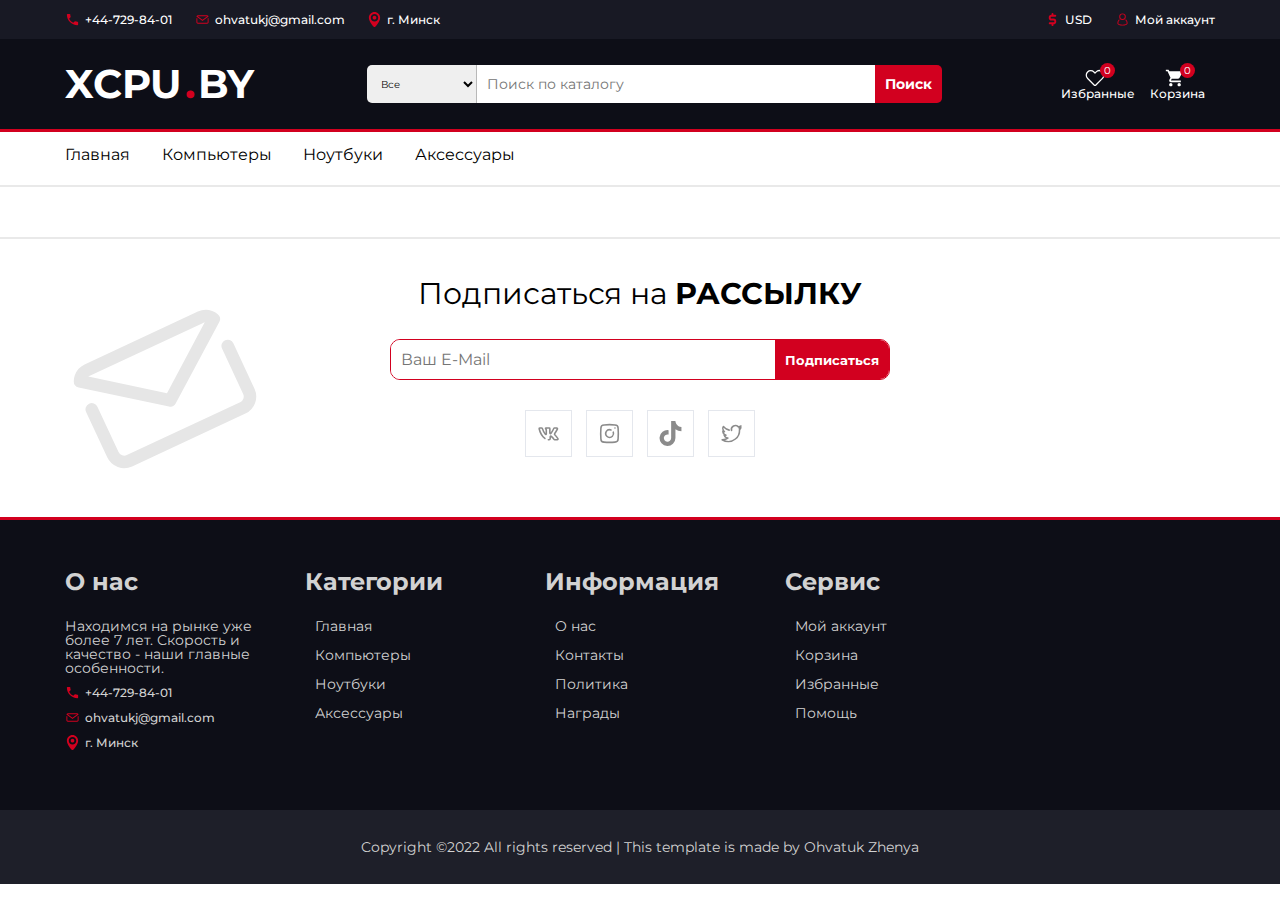
==== cart.html @ 0f6a8747 "refactoring" ====
<!DOCTYPE html>
<html lang="ru">
<head>
    <meta charset="UTF-8">
    <meta http-equiv="X-UA-Compatible" content="IE=edge">
    <meta name="viewport" content="width=device-width, initial-scale=1.0">
    <link rel="shortcut icon" href="svg/logo-01.svg" type="image/svg">
    <title>CPUX - корзина</title>
    <!-- Подключение CSS -->
    <link rel="stylesheet" href="https://fonts.googleapis.com/css?family=Montserrat:400,500,700">
    <link rel="stylesheet" href="css/normal.css">
    <link rel="stylesheet" href="css/style.css">
    <link rel="stylesheet" href="css/animations.css">
</head>
<body>

    <!-- оболочка -->
    <div class="wrapper">

        <!-- шапка -->
        <header class="header">
            <!-- 1 строка шапки -->
            <div class="header__row1">
                <div class="container">
                    <div class="h-row__content">

                        <!-- контакты -->
                        <div class="header__contacts">
                            <!-- объекты с иконками -->
                            <a href="#" class="item-with-icon">
                                <img class="item-icon" src="svg/local_phone_icon.svg" alt="X">
                                <span class="item-text">+44-729-84-01</span>
                            </a>

                            <a href="#" class="item-with-icon">
                                <img class="item-icon" src="svg/email_letter_mail_icon.svg" alt="X">
                                <span class="item-text">ohvatukj@gmail.com</span>
                            </a>

                            <a href="#" class="item-with-icon">
                                <img class="item-icon" src="svg/location_map_pin_gps_icon.svg" alt="X">
                                <span class="item-text">г. Минск</span>
                            </a>
                        </div>

                        <!-- личный кабинет -->
                        <div class="header__user">
                            <!-- объекты с иконками -->
                            <a href="#" id="currency" class="item-with-icon">
                                <img class="item-icon" src="svg/dollar_finance_money_icon.svg" alt="X">
                                <span class="item-text">USD</span>
                            </a>

                            <a href="#" class="item-with-icon">
                                <img class="item-icon" src="svg/user_users_icon.svg" alt="X">
                                <span class="item-text">Мой аккаунт</span>
                            </a>
                        </div>

                    </div>
                </div>
            </div>
            <!-- 2 строка шапки -->
            <div class="header__row2">
                <div class="container">
                    <div class="h-row__content">

                        <!-- логотип -->
                        <a href="index.html" class="logo">XCPU<span class="red">.</span>BY</a>
                        <!-- строка поиска (на флексе) -->
                        <div class="header__searchbar">
                            <select id="search-category" name="category">
                                <option value="all" selected>Все</option>
                                <option value="computers">Компьютеры</option>
                                <option value="laptops">Ноутбуки</option>
                                <option value="other">Аксессуары</option>
                            </select>
                            <input id="search-text" type="text" placeholder="Поиск по каталогу">
                            <button id="search-button">Поиск</button>
                        </div>
                        <!-- список желаний и корзина -->
                        <div class="header__wc">
                            <a id="wishlist" class="btn-logo">
                                <div class="btn-counter"><span>0</span></div>
                                <img class="item-icon" src="svg/heart_like_likes_love_icon.svg" alt="X">
                                <span class="item-text">Избранные</span>
                            </a>
                            <a href="cart.html" id="cart" class="btn-logo">
                                <div class="btn-counter"><span>0</span></div>
                                <img class="item-icon" src="svg/cart_shopping_ic_icon.svg" alt="X">
                                <span class="item-text">Корзина</span>
                            </a>
                        </div>

                    </div>

                    <!-- меню бургер для телефонов -->
                    <input id="menu-burger" type="checkbox">
                    <label class="item-with-icon" for="menu-burger">
                        <img class="item-icon" src="svg/burger_catalogue_list_menu_icon.svg" alt="X">
                        <span class="item-text">Меню</span>
                    </label>

                </div>
            </div>
            <!-- 3 строка шапки -->
            <div class="header__row3">
                <div class="container">
                    <div class="h-row__content">
                        <nav class="header__navigator">
                            <!-- навигатор по страницам -->
                            <ul class="navigator__list">

                                <!-- ссылки навигатора -->
                                <li class="navigator__link">
                                    <a href="index.html" onclick="document.open('index.html')">
                                        <input id="main-page" name="pages" type="radio">
                                        <label class="nav-btn" for="main-page">
                                            <span class="nav-btn__text">Главная</span>
                                            <div class="nav-btn__underline"></div>
                                        </label>
                                    </a>
                                </li>
                                <li class="navigator__link">
                                    <a href="#">
                                        <input id="computer-page" name="pages" type="radio">
                                        <label class="nav-btn" for="computer-page">
                                            <span class="nav-btn__text">Компьютеры</span>
                                            <div class="nav-btn__underline"></div>
                                        </label>
                                    </a>
                                </li>
                                <li class="navigator__link">
                                    <a href="#">
                                        <input id="laptop-page" name="pages" type="radio">
                                        <label class="nav-btn" for="laptop-page">
                                            <span class="nav-btn__text">Ноутбуки</span>
                                            <div class="nav-btn__underline"></div>
                                        </label>
                                    </a>
                                </li>
                                <li class="navigator__link">
                                    <a href="#">
                                        <input id="other-page" name="pages" type="radio">
                                        <label class="nav-btn" for="other-page">
                                            <span class="nav-btn__text">Аксессуары</span>
                                            <div class="nav-btn__underline"></div>
                                        </label>
                                    </a>
                                </li>

                            </ul>
                        </nav>
                        <div class="navigator-area dn"></div>
                    </div>
                </div>
            </div>
        </header>

        <!-- страница -->
        <main class="page">
            <div class="container">

               

            </div>
        </main>


        <!-- подписка на рассылку -->
        <article class="subscribe">
            <div class="container animation-left">
                <img src="svg/email_letter_mail_icon(gray)y.svg" alt="X" class="bg-icon">
                <h1>Подписаться на <span class="bold">РАССЫЛКУ</span></h1>
                <div class="subscribe__enter-email">
                    <input id="email-input" type="text" placeholder="Ваш E-Mail">
                    <button id="subscribe">Подписаться</button>
                </div>
                <div class="socials__container">
                    <a class="square-icon-block" href="https://vk.com/" target="_blank"> <img src="svg/socials/vk_vkontakte_icon.svg" alt="X"> </a>
                    <a class="square-icon-block" href="https://www.instagram.com/" target="_blank"> <img src="svg/socials/instagram_photo_icon.svg" alt="X"> </a>
                    <a class="square-icon-block" href="https://www.tiktok.com" target="_blank"> <img src="svg/socials/tiktok_icon.svg" alt="X"> </a>
                    <a class="square-icon-block" href="https://twitter.com/" target="_blank"> <img src="svg/socials/twitter_icon.svg" alt="X"> </a>
                </div>
            </div>
        </article>
        <!-- подвал -->
        <footer class="footer">

                <!-- первая строка подвала -->
                <div class="footer__row1">
                    <div class="container">
                        <!-- контейнер блоков информации -->
                        <ul class="block-list">
                            <li class="info-block">
                                <h1>О нас</h1>
                                <p>Находимся на рынке уже более 7 лет. Скорость и качество - наши главные особенности.</p>
                                <!-- объекты с иконками -->
                                <a href="#" class="item-with-icon">
                                    <img class="item-icon" src="svg/local_phone_icon.svg" alt="X">
                                    <span class="item-text">+44-729-84-01</span>
                                </a>

                                <a href="#"  class="item-with-icon">
                                    <img class="item-icon" src="svg/email_letter_mail_icon.svg" alt="X">
                                    <span class="item-text">ohvatukj@gmail.com</span>
                                </a>

                                <a href="#"  class="item-with-icon">
                                    <img class="item-icon" src="svg/location_map_pin_gps_icon.svg" alt="X">
                                    <span class="item-text">г. Минск</span>
                                </a>
                            </li>
                            <li class="info-block">
                                <h1>Категории</h1>
                                <ul class="link-list">
                                    <li class="footer__link"><a href="index.html">Главная</a></li>
                                    <li class="footer__link"><a href="#">Компьютеры</a></li>
                                    <li class="footer__link"><a href="#">Ноутбуки</a></li>
                                    <li class="footer__link"><a href="#">Аксессуары</a></li>
                                </ul>
                            </li>
                            <li class="info-block">
                                <h1>Информация</h1>
                                <ul class="link-list">
                                    <li class="footer__link"><a href="#">О нас</a></li>
                                    <li class="footer__link"><a href="#">Контакты</a></li>
                                    <li class="footer__link"><a href="#">Политика</a></li>
                                    <li class="footer__link"><a href="#">Награды</a></li>
                                </ul>
                            </li>
                            <li class="info-block">
                                <h1>Сервис</h1>
                                <ul class="link-list">
                                    <li class="footer__link"><a href="#">Мой аккаунт</a></li>
                                    <li class="footer__link"><a href="cart.html">Корзина</a></li>
                                    <li class="footer__link"><a href="#">Избранные</a></li>
                                    <li class="footer__link"><a href="#">Помощь</a></li>
                                </ul>
                            </li>
                        </ul>
                    </div>
                </div>

                <!-- вторая строка подвала -->
                <div class="footer__row2">
                    <div class="container">
                        <p>Copyright ©2022 All rights reserved | This template is made by Ohvatuk Zhenya</p>
                    </div>
                </div>
        </footer>
    </div>


    <!-- подключение скриптов -->
    <!-- мои скрипты -->
    <script src="js/main.js"></script>
    <script src="js/everyPage/cartPageScript.js"></script>
</body>
</html>
---- css/normal.css ----
/*Обнуление*/
*{
    padding: 0;
    margin: 0;
    border: 0;
}
*,*:before,*:after{
    -moz-box-sizing: border-box;
    -webkit-box-sizing: border-box;
    box-sizing: border-box;
}
:focus,:active{outline: none;}
a:focus,a:active{outline: none;}

nav,footer,header,aside{display: block;}

html,body{
    height: 100%;
    width: 100%;
    font-size: 100%;
    line-height: 1;
    font-size: 14px;
    -ms-text-size-adjust: 100%;
    -moz-text-size-adjust: 100%;
    -webkit-text-size-adjust: 100%;
}
input,button,textarea{font-family:inherit;}

input::-ms-clear{display: none;}
button{cursor: pointer;}
button::-moz-focus-inner {padding:0;border:0;}
a, a:visited{text-decoration: none;}
a:hover{text-decoration: none;}
ul li{list-style: none;}
img{vertical-align: top;}

h1,h2,h3,h4,h5,h6{font-size:inherit;font-weight: 400;}
---- css/style.css ----
* { font-family: Montserrat; }
.red { color: #d2001f !important; }
.white { color: #ffffff !important; }
.dn { display: none !important; }
.bold { font-weight: 700; }

/* контейнер для всего контента */
    .container {
        margin: 0 auto;
        padding: 0 25px;
        max-width: 1200px;
    }

/* стиль для кнопок с иконками слева */
    .item-with-icon {
        display: flex;
        align-items: center;

        user-select: none;
        cursor: pointer;
    }
    .item-with-icon:hover * { color: #d2001f; }
    .item-icon {
        width: 15px;
        height: 15px;
    }
    .item-text {
        margin-left: 5px;

        color: #ffffff;
        font-size: 12px;
        font-weight: 500;

        transition: all 0.2s linear;
    }

/* стиль для кнопок с иконками по центру */
    .btn-logo {
        width: 80px;
        position: relative;
        top: 0;

        display: flex;
        flex-direction: column;
        align-items: center;

        background: transparent;
        user-select: none;
        cursor: pointer;
    }
    .btn-counter {
        width: 15px;
        height: 15px;

        position: absolute;
        right: 20px;
        top: -5px;

        display: flex;
        justify-content: center;
        align-items: center;

        font-size: 10px;
        color: #ffffff;

        background-color: #d2001f;
        border-radius: 50%;
    }
    .btn-logo .item-icon {
        width: 20px;
        height: 20px;
    }

/* загаловки */
    .hder {
        margin-bottom: 15px;
        font-size: 30px;
        font-weight: 700;
    }


/* ШАПКА */
/* ШАПКА */
/* ШАПКА */

    .h-row__content {
        width: 100%;
        display: flex;
        justify-content: space-between;
        align-items: center;
    }

    /* первая строка */
        .header__row1 {
            padding: 12px 0;
            background-color: #181924;
        }
        .header__contacts {
            width: 375px;
            display: flex;
            justify-content: space-between;
        }
        .header__user {
            width: 170px;
            display: flex;
            justify-content: space-between;
        }

    /* вторая строка */
        .header__row2 {
            padding: 25px 0;
            position: relative;
            background-color: #0d0e17;
            border-bottom: 3px solid #d2001f;
        }
        .logo {
            font-size: 40px;
            color: #ffffff;
            font-weight: 700;
            user-select: none;
        }
        .logo > span{
            margin: 0 3px;
        }
        .header__searchbar {
            width: 50%;
            display: flex;

            border-radius: 5px;
            overflow: hidden;
            user-select: none;
        }
        .header__searchbar * { 
            padding: 10px;
            font-size: 14px; 
        }
        #search-category {
            /* text-align: centser; */
            font-size: 10px;
            border-right: 1px solid rgba(128, 128, 128, 0.496);
        }
        #search-text {
            width: 100%;
        }
        #search-button {
            color: #ffffff;
            font-weight: 700;
            background-color: #d2001f;
        }
        .header__wc {
            display: flex;
            justify-content: flex-end;
        }

    /* третья строка */
        .header__row3 {
            padding: 15px;
            border-bottom: 2px solid #90909033;
        }
        .navigator__list {
            width: 450px;
            display: flex;
            justify-content: space-between;
            align-items: center;
        }
        input[name='pages'] { display: none; }
        .navigator__link { user-select: none; }
        .navigator__link:hover .nav-btn__text{ color: #d2001f; }
        .nav-btn__text {
            font-size: 16px;
            color: #000000;
    
            cursor: pointer;
            transition: all 0.25s ease;
        }
        input[name='pages']:checked + .nav-btn .nav-btn__text { color: #d2001f; }
        input[name='pages']:checked + .nav-btn .nav-btn__underline { width: 100%; }
        .nav-btn__underline {
            margin-top: 4px;
            width: 0%;
            height: 3px;
            background-color: #d2001f;
            transition: all 0.25s ease;
        }
        .nav-btn:hover .nav-btn__underline { width: 100%; }


/* меню бургер */
#menu-burger { display: none; }
label[for='menu-burger'] { 
    display: none; 
    position: absolute;
    right: 20px;
    bottom: 10px;
}
label[for='menu-burger'] .item-text { font-size: 14px; }




/* ГЛАВНАЯ СТРАНИЦА */
/* ГЛАВНАЯ СТРАНИЦА */
/* ГЛАВНАЯ СТРАНИЦА */
.page {  }

    /* категории товаров */
    .page__categories {
        padding: 30px 0 15px;
        width: 100%;

        display: flex;
        justify-content: space-between;
        align-items: center;
        flex-wrap: wrap;
    }
    /* блок категории */
        .category-block {
            margin-bottom: 15px;
            width: 32%;

            position: relative;
            top: 0;

            background-color: #e5e8ee;
            overflow: hidden;
        }
        .category-block:hover .block-img { transform: translate(-50%) scale(1.1); }
        .category-block::before {
            content: '';
            width: 300px;
            height: 400px;

            position: absolute;
            top: 0;
            left: -200px;
            z-index: 1;

            transform: skew(-45deg);
            background-color: #d20020e2;
        }
        .block-content {
            margin: 25px;

            position: absolute;
            top: 0;
            left: 0;
            z-index: 2;
        }
        .block-text {
            margin-bottom: 10px;

            font-size: 24px;
            font-weight: 700;
            color: #ffffff;
        }
        .block-ref {
            position: relative;
            top: 0;

            font-size: 16px;
            color: #ffffff;
        }
        .block-ref::after {
            content: url('../svg/arrow_next_right_icon.svg');

            width: 15px;
            height: 15px;

            position: absolute;
            right: -25px;
            top: 50%;

            transform: translateY(-48%);
        }
        .block-ref:hover { text-decoration: underline; }
        .block-img {
            height: 200px;

            position: relative;
            top: 50%;
            left: 50%;

            user-select: none;
            transform: translate(-50%);
            transition: all 0.2s ease;
        }

    /* блок популярного товара */
    .popular-block {
        margin: 15px 10px;
        padding: 20px 10px;

        height: 410px;

        position: relative;
        z-index: 2000;

        text-align: center;
        background-color: #fff;
        border: 2px solid rgb(223, 223, 223);
        transition: all 0.1s linear;
    }
    .populars__container_2 { margin-top: 30px; }
    /* наведение мыши */
    .popular-block:hover { border-color: #d2001f; }
    /* подкатегории */
        .popular__img {
            margin: 0 auto 25px;
            height: 170px;
            max-width: 100%;
        }
        .popular__category {
            margin-bottom: 10px;
            color: gray;
            font-size: 12px;
            text-transform: uppercase;
        }
        .popular__name {
            margin-bottom: 15px;
            display: block;

            color: #000000;
            font-size: 16px;
            font-weight: 700;
            cursor: pointer;
        }
        .popular__price {
            color: #d2001f;
            font-size: 20px;
            font-weight: 700;
        }
        .popular__line {
            margin: 10px auto 15px;
            
            width: 80%;
            height: 1px;

            background-color: rgb(226, 226, 226);
        }
        .popular__buttons {
            margin: 0 auto;
            width: 50%;

            display: flex;
            justify-content: space-between;
            align-items: center;
        }
        .popular__buttons > * {
            padding: 7px;

            background-color: #ffffff;
            transition: all 0.15s linear;
        }
        .popular__buttons > *:hover {
            background-color: rgb(226, 226, 226);
            border-radius: 50%;
        }
        .popular__buttons > *:active {
            background-color: rgb(255, 255, 255);
            border-radius: 50%;
        }
        .popular__buttons img {
            width: 20px;
            height: 20px;
            cursor: pointer;
        }

/* в корзину (кнопка) */
    #to-cart {
        padding: 0 10px;
        margin: 10px auto 0;
        height: 30px;
        width: 142px;

        display: flex;
        align-items: center;
        justify-content: center;

        color: #ffffff;
        font-weight: 700;
        font-size: 16px;

        background-color: #ff3755;
        outline: 2px solid #ff3755;
        border-radius: 5px;
        transition: all 0.15s linear;
    }
    #to-cart:hover {
        width: 160px;
        justify-content: space-between;
        color: #d2001f;
        background-color: #ffffff;
    }
    #to-cart img { 
        width: 20px;
        height: 20px;

        display: none;  
    }
    #to-cart:hover img {  display: block; }

/* кнопки навигации популярных товаров */
    .slick-button {
        position: relative;
        color: #d2001f;
        background: transparent;
        user-select: none;
    }        
    .slick-button:hover { text-decoration: underline; }        
    .slick-button:first-child { margin-right: 10px; }        
    .slick-button:last-child { margin-left: 10px; }        
    .slick-prev::before {
        content: url('../svg/arrow_next_right_icon(red).svg');
        
        width: 15px;
        height: 15px;

        position: absolute;
        left: -20px;
        top: 50%;
        transform: translateY(-50%) rotateY(180deg);
    }
    .slick-next::after {
        content: url('../svg/arrow_next_right_icon(red).svg');
        
        width: 15px;
        height: 15px;

        position: absolute;
        right: -20px;
        top: 50%;
        transform: translateY(-50%);
    }
    .slider-arrows {
        display: flex;
        justify-content: center;
        align-items: center;
    }
    .slider-arrows2 {
        display: flex;
        justify-content: center;
        align-items: center;
    }

/* блок подписки на рассылку */
    .subscribe {
        margin: 50px 0 20px;
        padding: 40px 0;

        position: relative;
        top: 0;
        border-top: 2px solid #90909033;
    }
    /* плавающая иконка */
    .bg-icon {
        width: 200px;
        position: absolute;
        top: 10px;
        max-left: 100px;
        z-index: -1;
        transform: rotate(-25deg);
    }
    .subscribe h1 {
        font-size: 30px;
        text-align: center;
    }
    .subscribe__enter-email {
        margin:30px auto 0;
        max-width: 500px;

        display: flex;
        justify-content: space-between;

        border-radius: 10px;
        border: 1px solid #d2001f;
        overflow: hidden;
    }
    #email-input {
        padding: 10px;
        width: 100%;
        font-size: 16px;
    }
    #subscribe {
        padding: 10px;
        color: #ffffff;
        font-weight: 700;
        background-color: #d2001f;
    }
    /* социальные сети */
    .socials__container {
        margin-top: 30px;
        display: flex;
        justify-content: center;
        align-items: center;
    }
    .square-icon-block {
        padding: 10px;
        margin: 0 7px;

        border: 1px solid #e4e7ed;
        transition: all 0.2s ease;
        cursor: pointer;
    }
    .square-icon-block:hover { background-color: #e4e7ed; }
    .square-icon-block:first-child { margin-left: 0; }
    .square-icon-block:last-child { margin-right: 0; }
    .square-icon-block img {
        width: 25px;
        height: 25px;
    }


/* ПОДВАЛ */
/* ПОДВАЛ */
/* ПОДВАЛ */
.footer {  }
    /* первая строка */
    .footer__row1 {
        background-color: #0d0e17;
        border-top: 3px solid #d2001f;
    }
    .block-list {
        padding-bottom: 50px;
        display: flex;
        justify-content: flex-start;
        flex-wrap: wrap;
    }
    .info-block {
        margin-right: 40px;
        width: 200px;
    }
    .info-block h1 {
        margin: 50px 0 25px;
        font-size: 24px;
        font-weight: 700;
    }
    .info-block * { color: #d2d2d2; }
    .info-block > * {  margin: 10px 0; }
    .link-list li { margin: 15px 10px; }
    .footer__link {  }

    /* вторая строка */
    .footer__row2 { background-color: #1e1f29; }
    .footer__row2 p {
        padding: 30px 0;
        color: #d2d2d2;
        text-align: center;
    }


/* обозреватель товаров */
.absolute-viewer {
    width: 100%;
    height: 100%;

    position: fixed;
    top: 0;
    left: 0;

    display: flex;
    justify-content: center;
    align-items: center;

    z-index: 100;
    background-color: #3f3f3f72;
}
.viewer__content {
    height: 80%;
    width: 50%;

    position: relative;
    display: flex;
    justify-content: center;
    align-items: center;

    background-color: #ffffff;
    border-radius: 10px;
    overflow: hidden;
    user-select: none;  
}
    /* внутренности */
    #close-button {
        padding: 3px;
        position: absolute;
        right: 10px;
        top: 10px;

        background-color: #d2001f;
        border-radius: 50%;
        transition: all 0.2s ease;
    }
    #close-button:hover { background-color: rgb(255, 28, 62); }
    #close-button img { width: 20px; height: 20px; }
    .absolute-viewer img { max-width: 90%; max-height: 90%; }


/* для корректных анимаций */
.header { overflow: hidden; }
.page { overflow: hidden; }



/* медиа-запросы */
@media (max-width:1200px) {
    .container { max-width: 970px; }

    .popular__img { height: 140px; }
    .popular-block { height: 380px; }

    /* ширина обозревателя */
    .viewer__content { width: 60%; }
}
@media (max-width:992px) {
    .container { max-width: 750px; }
    .header__searchbar { width: 40%; }
    
    .category-block { width: 49%; }

    /* ширина обозревателя */
    .viewer__content { width: 70%; }
}
@media (max-width:767px) {
    .container { max-width: none; }

    .h-row__content { flex-direction: column; }
    .h-row__content > * { margin: 10px 0; }
    .header__row1 { padding: 5px 0; }
    .header__row2 { padding: 10px 0; }
    .header__contacts {width: 350px; }
    .header__searchbar { width: 90%; }
    .header__wc { align-self: flex-start; margin-left: 4%; }
    #search-category { width: 100px;}
    .header__row3 { border-bottom: none; }

    /* меню бургер */
    label[for='menu-burger'] { display: block; }
    .navigator__list {
        padding: 20px;

        width: 200px;
        height: 100vh;

        position: fixed;
        top: 0;
        left: -100%;
        z-index: 100;

        display: flex;
        flex-direction: column;
        justify-content: flex-start;
        align-items: flex-start;
        background-color: #0d0e17;
        transition: all 0.4s ease;
    }
    .navigator__list > *{ margin: 10px; }
    .navigator-area { 
        margin: 0;
        width: 100%; 
        height: 100vh;

        position: fixed;
        top: 0;
        left: 0;
        z-index: 10;
        background-color: #000000; 
        opacity: 0.4;
    }
    .burger-select { left: 0; }
    .navigator__list * { color: #ffffff; }
    .header__row3 { padding: 0; }
    .header__navigator { margin: 0; }

    /* категории товаров */
    .category-block { width: 100%; }

    /* популярные товары */
    .popular__img { height: 170px; }
    .popular-block { height: 410px; }

    /* ширина обозревателя */
    .viewer__content { width: 90%; }
}
@media (max-width:570px) {
    /* убираем минуты и секунды на баннере */
    .timer__block:nth-child(4){ display: none;  }
    .timer__block:nth-child(3){ display: none;  }
}
@media (max-width:400px) {
    .hder { font-size: 24px; }
    .subscribe h1 { font-size: 24px; }
}
---- css/animations.css ----
/* ANiMATIONS */
/* ANiMATIONS */
/* ANiMATIONS */

    /* анимация появления слева */
    .animation-left {
        transform: translateX(-80px);
        opacity: 0;
        transition: all 1s ease;
    }
    /* анимация появления справа */
    .animation-right {
        transform: translateX(80px);
        opacity: 0;
        transition: all 1s ease;
    }
    /* анимация появления снизу */
    .animation-bottom {
        transform: translateY(80px);
        opacity: 0;
        transition: all 1s ease;
    }

/* активный элемент */
.active {
    transform: translateY(0);
    opacity: 1;
}
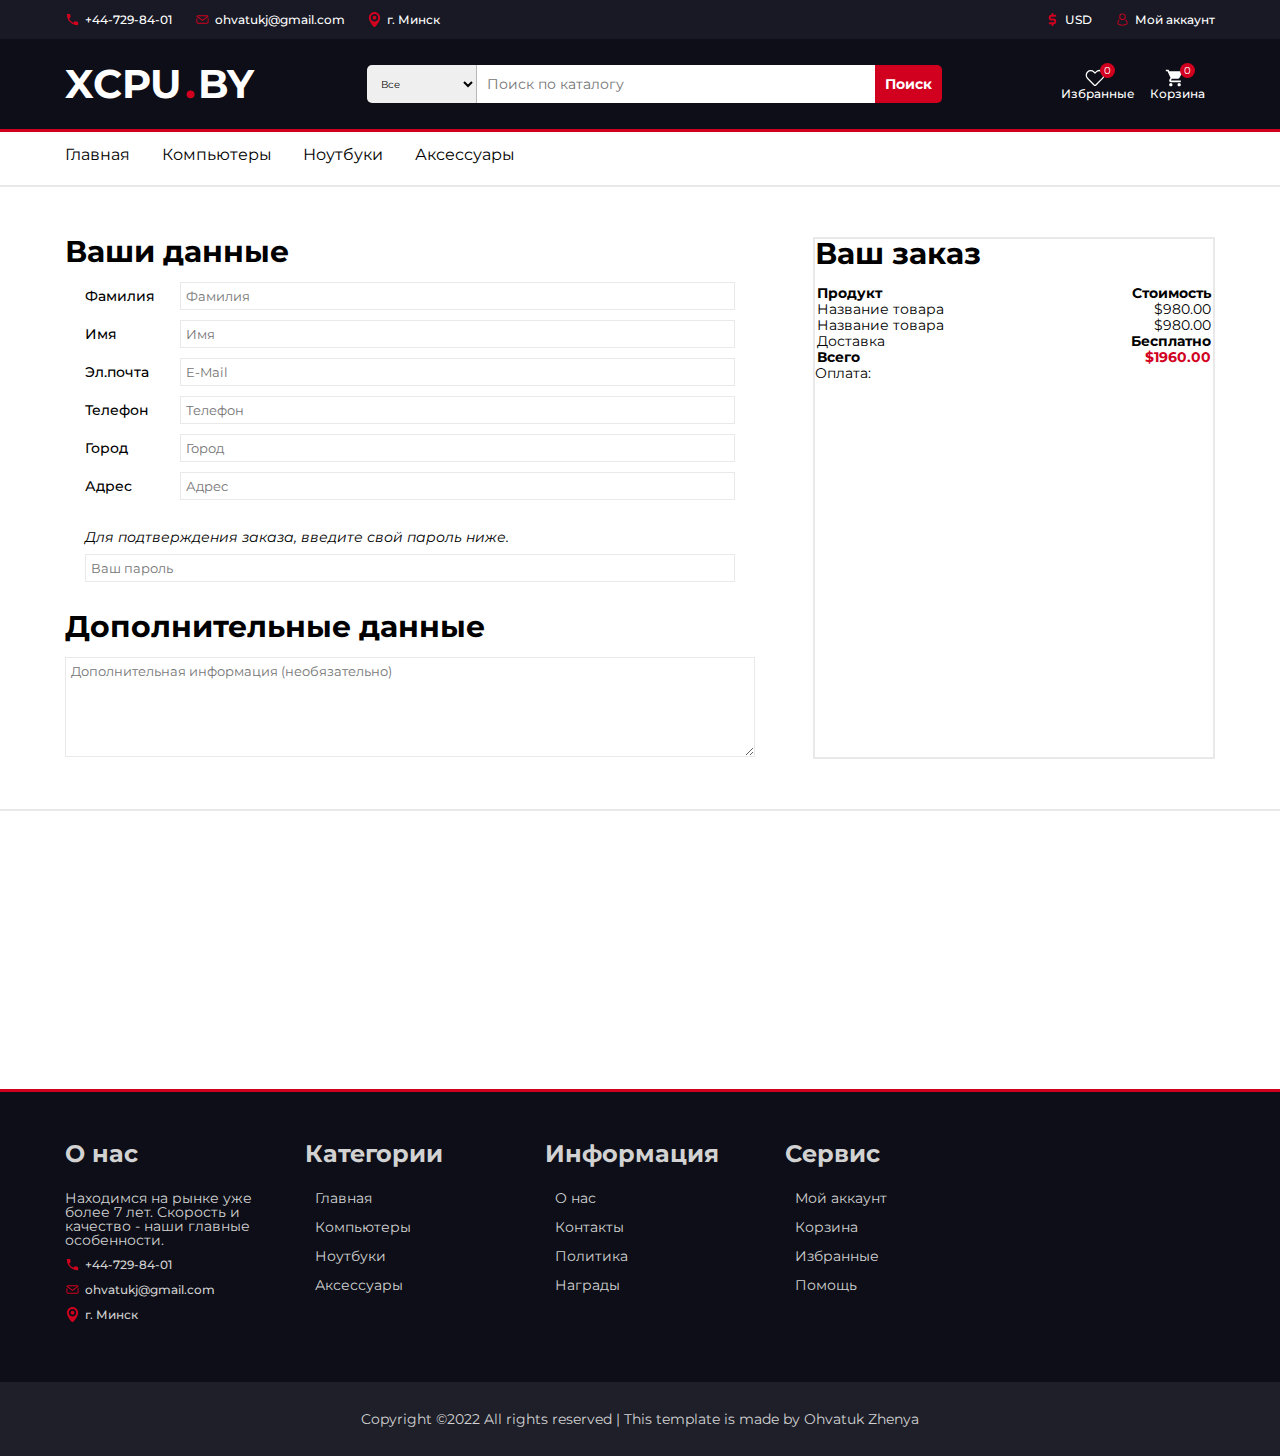
==== commit fce5569f: "cart changies" ====
--- a/cart.html
+++ b/cart.html
@@ -10,6 +10,7 @@
     <link rel="stylesheet" href="https://fonts.googleapis.com/css?family=Montserrat:400,500,700">
     <link rel="stylesheet" href="css/normal.css">
     <link rel="stylesheet" href="css/style.css">
+    <link rel="stylesheet" href="css/cart.css">
     <link rel="stylesheet" href="css/animations.css">
 </head>
 <body>
@@ -161,7 +162,87 @@
         <main class="page">
             <div class="container">
 
-               
+                <!-- контейнер блоков -->
+               <div class="data__container">
+
+                <!-- блок ввода информации -->
+                    <div class="enter-data">
+                        <h1 class="hder">Ваши данные</h1>
+                        <div class="data-input animation-left">
+                            <div class="text-with-input">
+                                <span>Фамилия</span>
+                                <input id="surname" class="text-input" type="text" placeholder="Фамилия">
+                            </div>
+                            <div class="text-with-input">
+                                <span>Имя</span>
+                                <input id="name" class="text-input" type="text" placeholder="Имя">
+                            </div>
+                            <div class="text-with-input">
+                                <span>Эл.почта</span>
+                                <input id="mail" class="text-input" type="text" placeholder="E-Mail">
+                            </div>
+                            <div class="text-with-input">
+                                <span>Телефон</span>
+                                <input id="phone" class="text-input" type="text" placeholder="Телефон">
+                            </div>
+                            <div class="text-with-input">
+                                <span>Город</span>
+                                <input id="city" class="text-input" type="text" placeholder="Город">
+                            </div>
+                            <div class="text-with-input">
+                                <span>Адрес</span>
+                                <input id="address" class="text-input" type="text" placeholder="Адрес">
+                            </div>
+                            
+                            <!-- ввод пароля -->
+                            <div class="enter-password">
+                                <p>Для подтверждения заказа, введите свой пароль ниже.</p>
+                                <input id="password" class="text-input" type="password" placeholder="Ваш пароль">
+                            </div>
+
+                        </div>
+
+                        <h1 class="hder">Дополнительные данные</h1>
+                        <textarea class="text-input" id="information" placeholder="Дополнительная информация (необязательно)"></textarea>
+                    </div>
+
+                <!-- блок заказа -->
+                    <div class="place-order animation-bottom">
+                        <h1 class="hder">Ваш заказ</h1>
+                        <table class="order-table">
+                            <tr>
+                                <td class="bold">Продукт</td>
+                                <td class="bold">Стоимость</td>
+                            </tr>
+
+                            <!-- список товаров в корзине -->
+                            <tr id="order-item">
+                                <td>Название товара</td>
+                                <td>$980.00</td>
+                            </tr>
+                            <tr id="order-item">
+                                <td>Название товара</td>
+                                <td>$980.00</td>
+                            </tr>
+
+                            <!-- доставка -->
+                            <tr>
+                                <td>Доставка</td>
+                                <td class="bold">Бесплатно</td>
+                            </tr>
+
+                            <!-- итог -->
+                            <tr>
+                                <td class="bold">Всего</td>
+                                <td class="total-price red bold">$1960.00</td>
+                            </tr>
+                        </table>
+                        <h3>Оплата:</h3>
+
+                    </div>
+
+
+               </div>
 
             </div>
         </main>
@@ -169,7 +250,7 @@
 
         <!-- подписка на рассылку -->
         <article class="subscribe">
-            <div class="container animation-left">
+            <div class="container animation-bottom">
                 <img src="svg/email_letter_mail_icon(gray)y.svg" alt="X" class="bg-icon">
                 <h1>Подписаться на <span class="bold">РАССЫЛКУ</span></h1>
                 <div class="subscribe__enter-email">
--- a/css/style.css
+++ b/css/style.css
@@ -497,6 +497,7 @@
         padding: 10px;
         margin: 0 7px;
 
+        background-color: #ffffff;
         border: 1px solid #e4e7ed;
         transition: all 0.2s ease;
         cursor: pointer;
@@ -546,6 +547,16 @@
         color: #d2d2d2;
         text-align: center;
     }
+
+
+/* стили для полей ввода */
+.text-input {
+    padding: 5px;
+    background-color: #ffffff;
+    border: 1px solid #90909033;
+}
+.text-input:focus { border-color: #d2001f; }
+
 
 
 /* обозреватель товаров */
--- a/css/cart.css
+++ b/css/cart.css
@@ -0,0 +1,61 @@
+.data__container {
+    margin-top: 50px;
+    width: 100%;
+    display: flex;
+    justify-content: space-between;
+}
+    /* 1 блок */
+    .enter-data {
+        width: 60%;
+    }
+        /* поле ввода пароля */
+        .enter-password {
+            padding:  20px 20px 0 20px;
+            margin-bottom: 30px;
+            font-style: italic;
+        }
+        .enter-password p { margin-bottom: 10px; }
+        .enter-password input { width: 100%; }
+
+    .text-with-input {
+        padding: 0 20px;
+        margin: 10px 0;
+
+        width: 100%;
+        display: flex;
+        align-items: center;
+    }
+    .text-with-input input { width: 100%; }
+    .text-with-input span { 
+        margin-right: 10px; 
+        width: 100px;
+        font-weight: 500; 
+    }
+    .text-with-input:first-child { margin-top: 0; }
+    .text-with-input:last-child { margin-bottom: 0; }
+
+    #information {
+        max-width: 100%;
+        min-width: 100%;
+        max-height: 300px;
+        min-height: 100px;
+    }
+
+    /* 2 блок */
+    .place-order {
+        width: 35%;
+        border: 2px solid #90909033;;
+    }
+        /* таблица заказа */
+        .order-table {
+            width: 100%;
+        }
+        .order-table td:last-child { text-align: right; }
+
+
+
+@media (max-width:767px) {
+    .data__container { flex-direction: column; align-items: center; }
+    .enter-data { width: 100%; }
+    .place-order { width: 100%; }
+}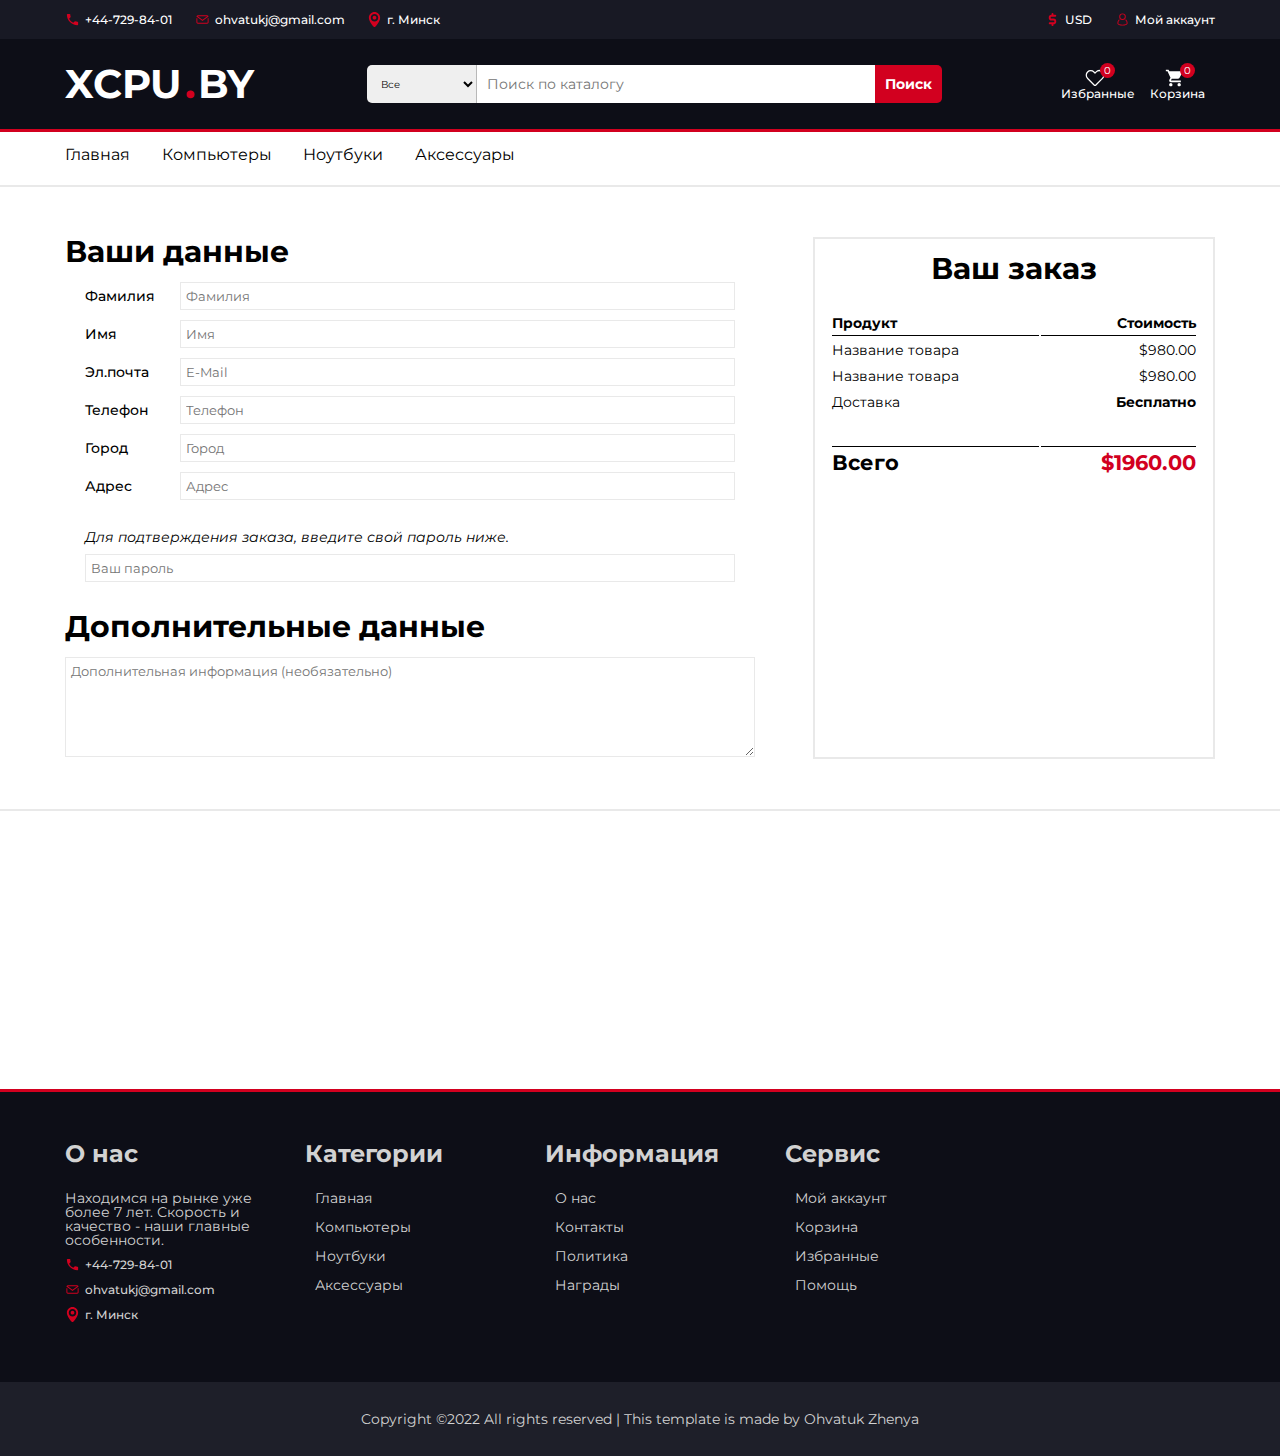
==== commit f4ca0dd1: "a" ====
--- a/cart.html
+++ b/cart.html
@@ -208,7 +208,7 @@
 
                 <!-- блок заказа -->
                     <div class="place-order animation-bottom">
-                        <h1 class="hder">Ваш заказ</h1>
+                        <h1 align="center" style="margin: 15px 0 25px;" class="hder">Ваш заказ</h1>
                         <table class="order-table">
                             <tr>
                                 <td class="bold">Продукт</td>
@@ -227,8 +227,8 @@
 
                             <!-- доставка -->
                             <tr>
-                                <td>Доставка</td>
-                                <td class="bold">Бесплатно</td>
+                                <td style="padding-bottom: 35px;">Доставка</td>
+                                <td style="padding-bottom: 35px;" class="bold">Бесплатно</td>
                             </tr>
 
                             <!-- итог -->
@@ -237,7 +237,7 @@
                                 <td class="total-price red bold">$1960.00</td>
                             </tr>
                         </table>
-                        <h3>Оплата:</h3>
+                        <!-- <h3>Оплата:</h3> -->
 
                     </div>
 
--- a/css/cart.css
+++ b/css/cart.css
@@ -48,9 +48,20 @@
     }
         /* таблица заказа */
         .order-table {
+            padding: 0 15px;
             width: 100%;
         }
         .order-table td:last-child { text-align: right; }
+        .order-table td {
+            padding: 5px 0;
+        }
+        table tr:first-child td {
+            border-bottom: 1px solid black;
+        }
+        table tr:last-child td {
+            font-size: 21px;
+            border-top: 1px solid black;
+        }
 
 
 
@@ -58,4 +69,5 @@
     .data__container { flex-direction: column; align-items: center; }
     .enter-data { width: 100%; }
     .place-order { width: 100%; }
+    .enter-data { margin-bottom: 30px; }
 }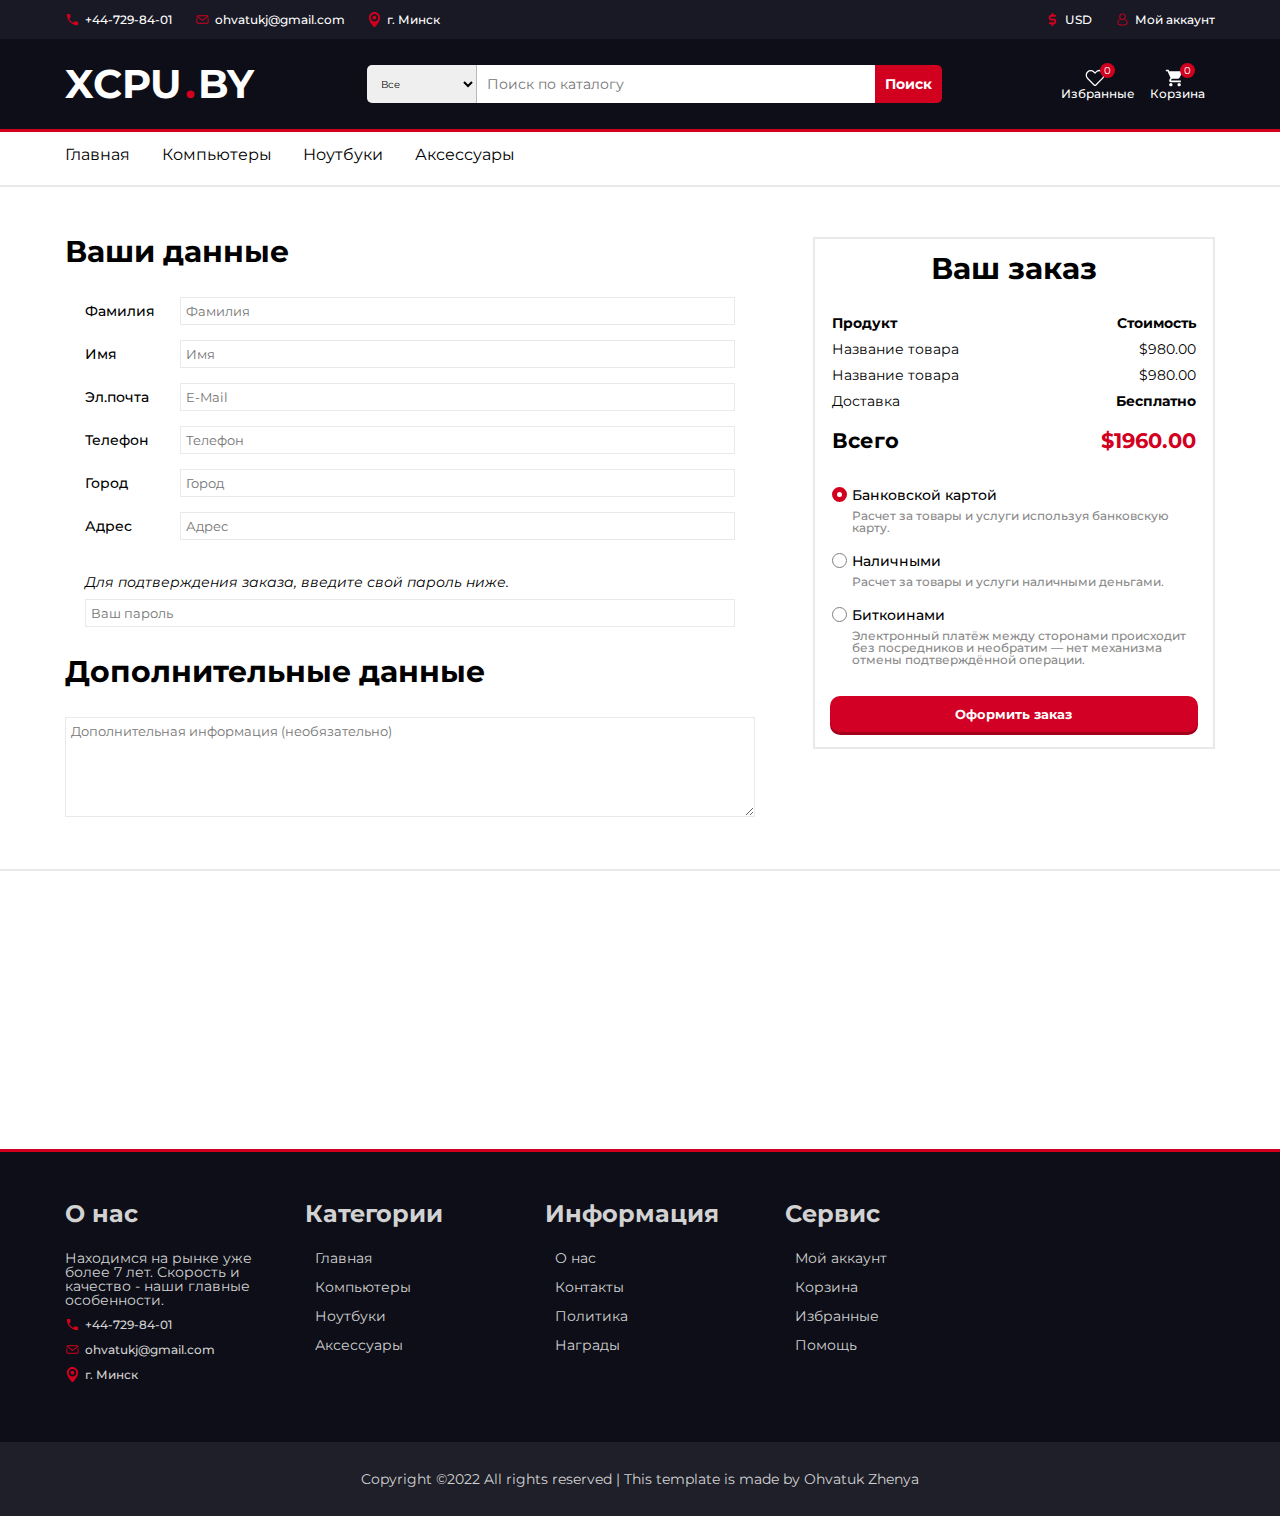
==== commit 357a0efc: "cart" ====
--- a/cart.html
+++ b/cart.html
@@ -12,6 +12,10 @@
     <link rel="stylesheet" href="css/style.css">
     <link rel="stylesheet" href="css/cart.css">
     <link rel="stylesheet" href="css/animations.css">
+    <!-- подключение скриптов -->
+    <!-- мои скрипты -->
+    <script src="js/main.js" defer></script>
+    <script src="js/everyPage/cartPageScript.js" defer></script>
 </head>
 <body>
 
@@ -227,8 +231,8 @@
 
                             <!-- доставка -->
                             <tr>
-                                <td style="padding-bottom: 35px;">Доставка</td>
-                                <td style="padding-bottom: 35px;" class="bold">Бесплатно</td>
+                                <td style="padding-bottom: 15px;">Доставка</td>
+                                <td style="padding-bottom: 15px;" class="bold">Бесплатно</td>
                             </tr>
 
                             <!-- итог -->
@@ -238,7 +242,31 @@
                             </tr>
                         </table>
                         <!-- <h3>Оплата:</h3> -->
-
+                        <div class="order-payment">
+                            <div class="payments">
+                                <input name="payment" type="radio" id="byCard" checked>
+                                <label for="byCard">
+                                    Банковской картой
+                                    <p>Расчет за товары и услуги используя банковскую карту.</p>
+                                </label>
+                            
+                            </div>
+                            <div class="payments">
+                                <input name="payment" type="radio" id="byCash">
+                                <label for="byCash">
+                                    Наличными
+                                    <p>Расчет за товары и услуги наличными деньгами.</p>
+                                </label>
+                            </div>
+                            <div class="payments">
+                                <input name="payment" type="radio" id="byBtc">
+                                <label for="byBtc">
+                                    Биткоинами
+                                    <p>Электронный платёж между сторонами происходит без посредников и необратим — нет механизма отмены подтверждённой операции.</p>
+                                </label>
+                            </div>
+                        </div>
+                        <button id="placeOrder">Оформить заказ</button>
                     </div>
 
 
@@ -333,9 +361,6 @@
     </div>
 
 
-    <!-- подключение скриптов -->
-    <!-- мои скрипты -->
-    <script src="js/main.js"></script>
-    <script src="js/everyPage/cartPageScript.js"></script>
+
 </body>
 </html>--- a/css/cart.css
+++ b/css/cart.css
@@ -3,11 +3,15 @@
     width: 100%;
     display: flex;
     justify-content: space-between;
+    align-items: flex-start;
 }
     /* 1 блок */
     .enter-data {
         width: 60%;
     }
+        .enter-data h1 {
+            margin-bottom: 30px;
+        }
         /* поле ввода пароля */
         .enter-password {
             padding:  20px 20px 0 20px;
@@ -19,7 +23,7 @@
 
     .text-with-input {
         padding: 0 20px;
-        margin: 10px 0;
+        margin: 15px 0;
 
         width: 100%;
         display: flex;
@@ -43,12 +47,12 @@
 
     /* 2 блок */
     .place-order {
+        padding: 0 15px;
         width: 35%;
         border: 2px solid #90909033;;
     }
         /* таблица заказа */
         .order-table {
-            padding: 0 15px;
             width: 100%;
         }
         .order-table td:last-child { text-align: right; }
@@ -56,13 +60,67 @@
             padding: 5px 0;
         }
         table tr:first-child td {
-            border-bottom: 1px solid black;
+            /* border-bottom: 1px solid black; */
         }
         table tr:last-child td {
             font-size: 21px;
-            border-top: 1px solid black;
+            /* border-top: 1px solid black; */
         }
 
+    .payments {
+        margin-bottom: 20px;
+        user-select: none;
+    }
+    .payments:first-child { margin-top: 30px; }
+    .payments:last-child { margin-bottom: 0; }
+    .payments input[type='radio'] { display: none; }
+    .payments input[type='radio'] + label {
+        margin-left: 22px;
+        position: relative;
+        font-weight: 500;
+    }
+    .payments input[type='radio'] + label::before {
+        content: '';
+        width: 15px;
+        height: 15px;
+
+        position: absolute;
+        left: -20px;
+        top: 1px;
+        
+        border: 1px solid gray;
+        border-radius: 50%;
+        transition: all 0.15s linear;
+    }
+    .payments input[type='radio']:checked + label::before {
+        border: 5px solid #d2001f;
+        border-radius: 50%;
+    }
+    .payments p {
+        margin-top: 8px;
+        margin-left: 22px;
+        font-size: 12px;
+        color: rgb(137, 137, 137);
+    }
+
+    #placeOrder {
+        margin: 30px 0 15px ;
+        padding: 10px 0;
+        width: 100%;
+
+        color: #FFFFFF;
+        font-weight: 700;
+
+        border-radius: 10px;
+        background-color: #d10024;
+        transition: all 0.1s linear;
+        box-shadow: 0 3px 0px #a3001b;
+    }
+    #placeOrder:hover { background-color: #c00020; }
+    #placeOrder:active {         
+        transform: translateY(3px);
+        box-shadow: 0 0px 0px #a3001b; 
+    }
 
 
 @media (max-width:767px) {
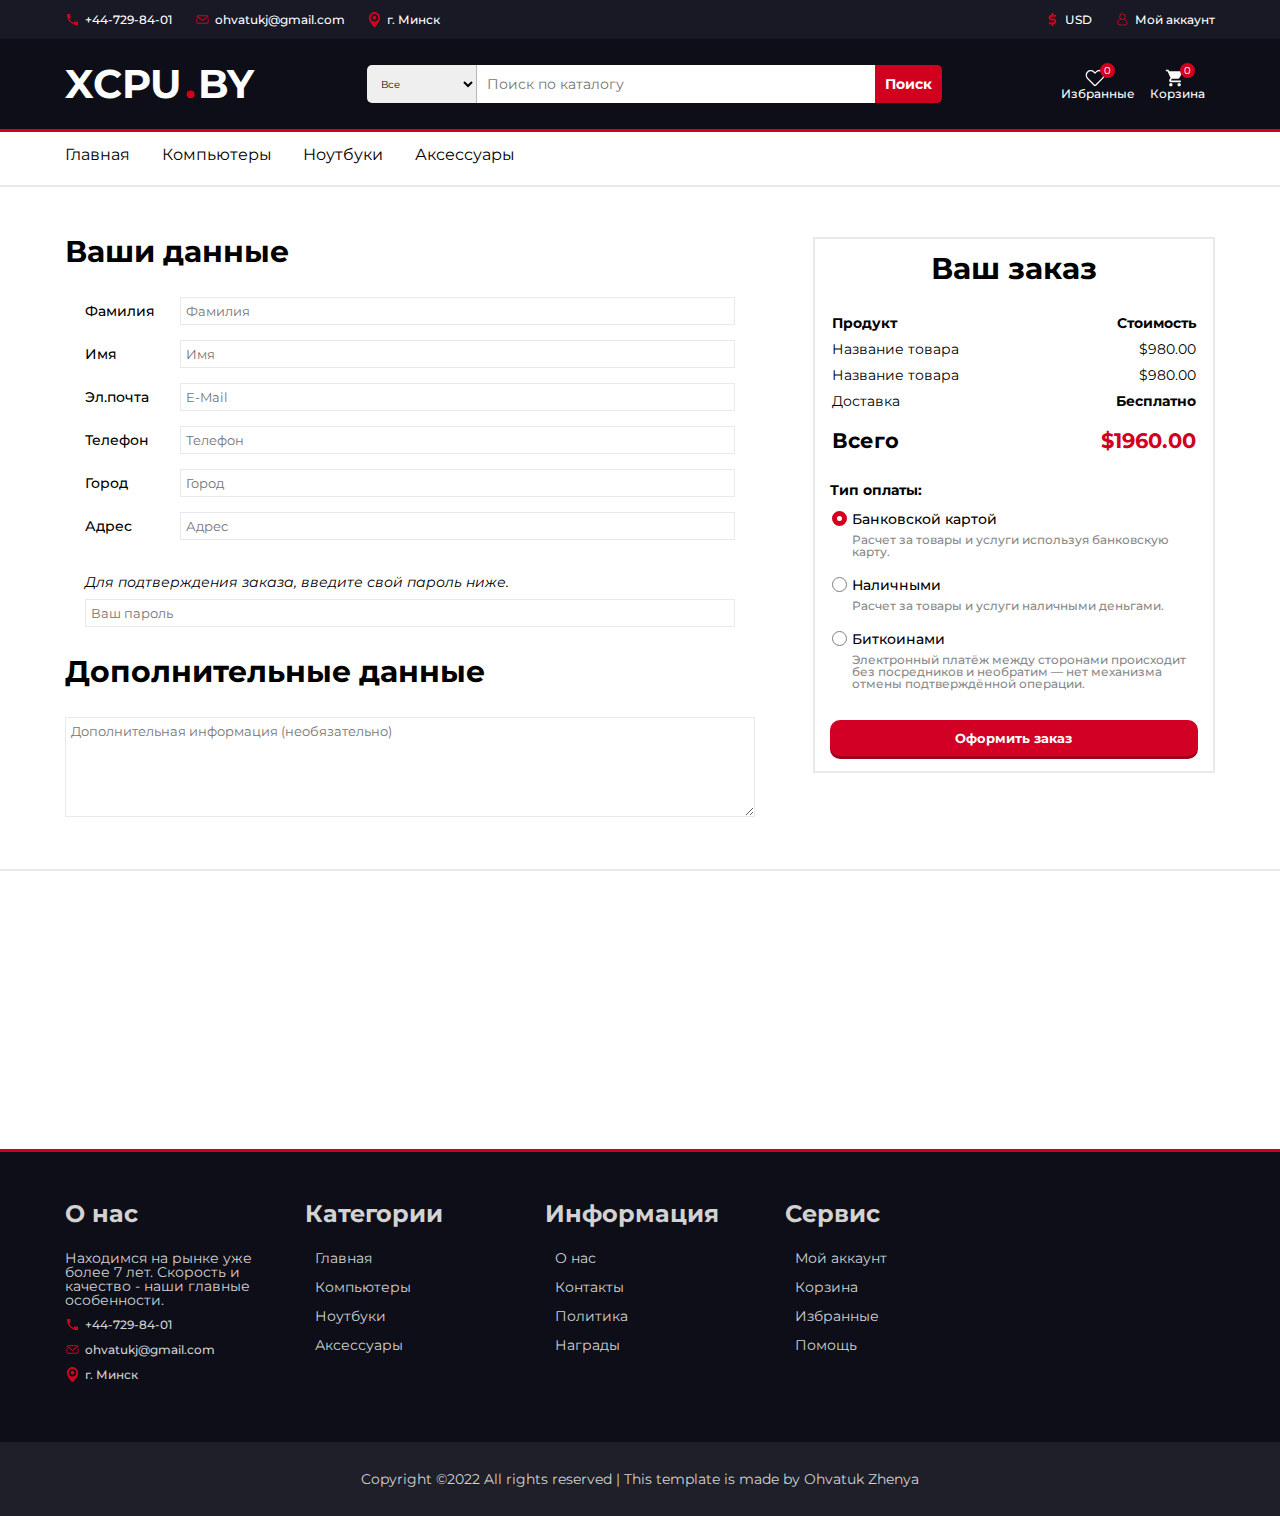
==== commit 5614f464: "zxc" ====
--- a/cart.html
+++ b/cart.html
@@ -172,7 +172,7 @@
                 <!-- блок ввода информации -->
                     <div class="enter-data">
                         <h1 class="hder">Ваши данные</h1>
-                        <div class="data-input animation-left">
+                        <div class="data-input">
                             <div class="text-with-input">
                                 <span>Фамилия</span>
                                 <input id="surname" class="text-input" type="text" placeholder="Фамилия">
@@ -211,7 +211,7 @@
                     </div>
 
                 <!-- блок заказа -->
-                    <div class="place-order animation-bottom">
+                    <div class="place-order">
                         <h1 align="center" style="margin: 15px 0 25px;" class="hder">Ваш заказ</h1>
                         <table class="order-table">
                             <tr>
@@ -243,6 +243,7 @@
                         </table>
                         <!-- <h3>Оплата:</h3> -->
                         <div class="order-payment">
+                            <h1 style="margin: 25px 0 15px; font-size: 14px;" class="hder">Тип оплаты:</h1>
                             <div class="payments">
                                 <input name="payment" type="radio" id="byCard" checked>
                                 <label for="byCard">
--- a/css/style.css
+++ b/css/style.css
@@ -366,7 +366,7 @@
         }
 
 /* в корзину (кнопка) */
-    #to-cart {
+    .to-cart {
         padding: 0 10px;
         margin: 10px auto 0;
         height: 30px;
@@ -385,19 +385,19 @@
         border-radius: 5px;
         transition: all 0.15s linear;
     }
-    #to-cart:hover {
+    .to-cart:hover {
         width: 160px;
         justify-content: space-between;
         color: #d2001f;
         background-color: #ffffff;
     }
-    #to-cart img { 
+    .to-cart img { 
         width: 20px;
         height: 20px;
 
         display: none;  
     }
-    #to-cart:hover img {  display: block; }
+    .to-cart:hover img {  display: block; }
 
 /* кнопки навигации популярных товаров */
     .slick-button {
@@ -456,7 +456,7 @@
         width: 200px;
         position: absolute;
         top: 10px;
-        max-left: 100px;
+        left: 100px;
         z-index: -1;
         transform: rotate(-25deg);
     }
--- a/css/cart.css
+++ b/css/cart.css
@@ -58,9 +58,6 @@
         .order-table td:last-child { text-align: right; }
         .order-table td {
             padding: 5px 0;
-        }
-        table tr:first-child td {
-            /* border-bottom: 1px solid black; */
         }
         table tr:last-child td {
             font-size: 21px;
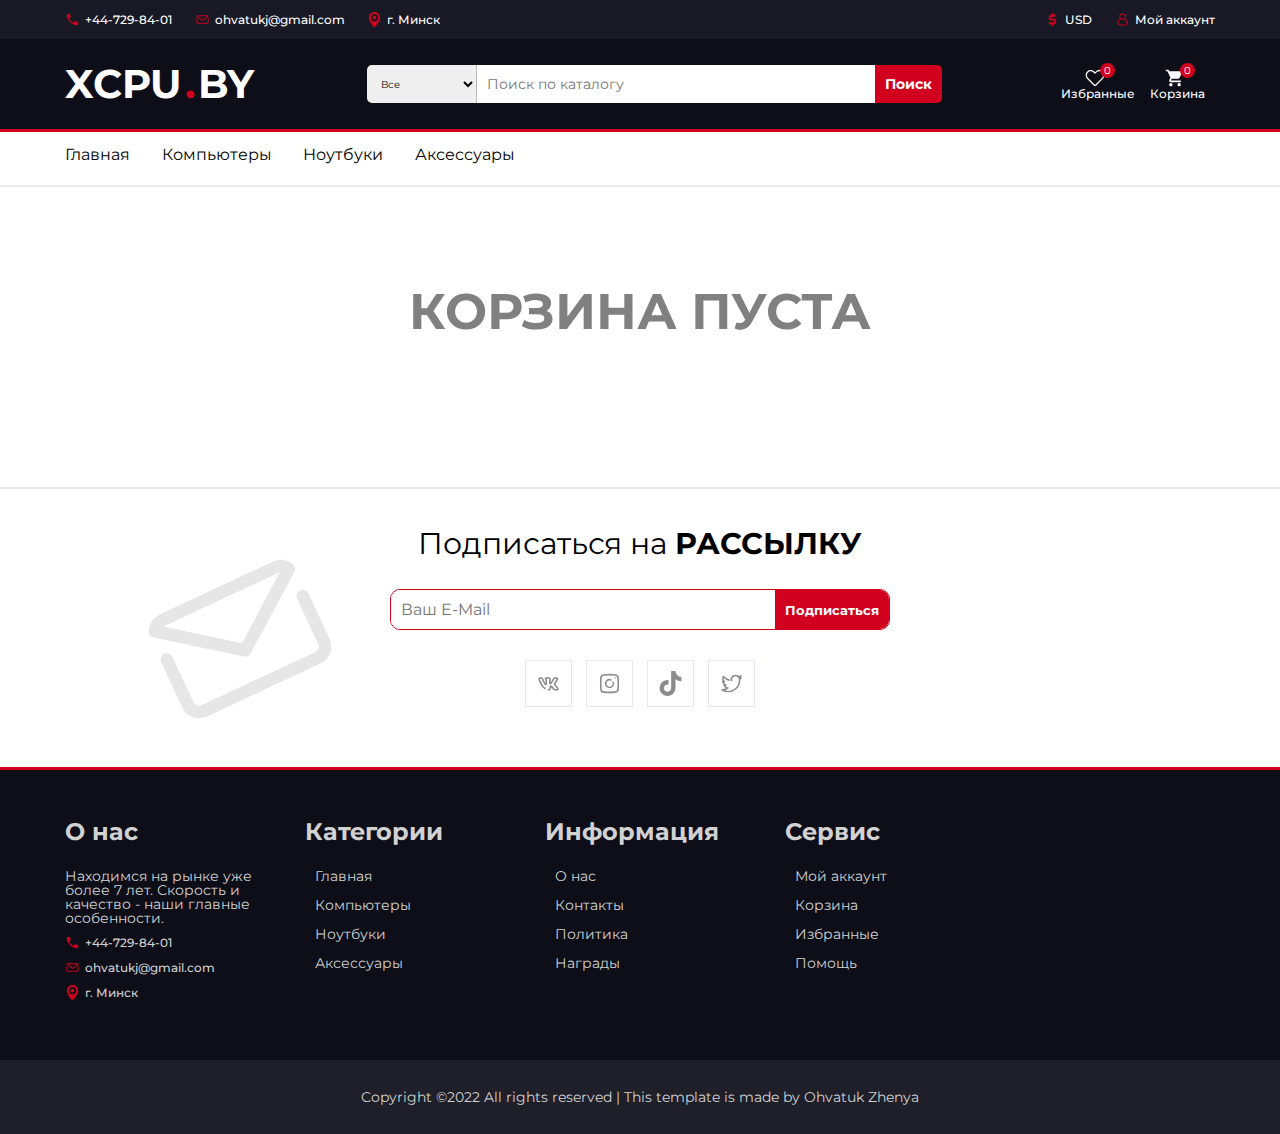
==== commit 8d01e5d5: "new pages" ====
--- a/cart.html
+++ b/cart.html
@@ -37,12 +37,12 @@
                                 <span class="item-text">+44-729-84-01</span>
                             </a>
 
-                            <a href="#" class="item-with-icon">
+                            <a href="mailto:ohvatukj@gmail.com" class="item-with-icon">
                                 <img class="item-icon" src="svg/email_letter_mail_icon.svg" alt="X">
                                 <span class="item-text">ohvatukj@gmail.com</span>
                             </a>
 
-                            <a href="#" class="item-with-icon">
+                            <a target="_blank"  href="https://www.google.com/maps/place/%D0%9C%D0%B8%D0%BD%D1%81%D0%BA/@53.8845585,27.4532859,11z/data=!3m1!4b1!4m5!3m4!1s0x46dbcfd35b1e6ad3:0xb61b853ddb570d9!8m2!3d53.9006011!4d27.558972!5m1!1e1?hl=ru-RU" class="item-with-icon">
                                 <img class="item-icon" src="svg/location_map_pin_gps_icon.svg" alt="X">
                                 <span class="item-text">г. Минск</span>
                             </a>
@@ -56,7 +56,7 @@
                                 <span class="item-text">USD</span>
                             </a>
 
-                            <a href="#" class="item-with-icon">
+                            <a href="https://github.com/SBViside" target="_blank" class="item-with-icon">
                                 <img class="item-icon" src="svg/user_users_icon.svg" alt="X">
                                 <span class="item-text">Мой аккаунт</span>
                             </a>
@@ -86,12 +86,12 @@
                         <!-- список желаний и корзина -->
                         <div class="header__wc">
                             <a id="wishlist" class="btn-logo">
-                                <div class="btn-counter"><span>0</span></div>
+                                <div class="btn-counter"><span id="fav-counter">0</span></div>
                                 <img class="item-icon" src="svg/heart_like_likes_love_icon.svg" alt="X">
                                 <span class="item-text">Избранные</span>
                             </a>
                             <a href="cart.html" id="cart" class="btn-logo">
-                                <div class="btn-counter"><span>0</span></div>
+                                <div class="btn-counter"><span id="cart-counter"></span></div>
                                 <img class="item-icon" src="svg/cart_shopping_ic_icon.svg" alt="X">
                                 <span class="item-text">Корзина</span>
                             </a>
@@ -127,7 +127,7 @@
                                     </a>
                                 </li>
                                 <li class="navigator__link">
-                                    <a href="#">
+                                    <a href="computers.html" onclick="document.open('computers.html')">
                                         <input id="computer-page" name="pages" type="radio">
                                         <label class="nav-btn" for="computer-page">
                                             <span class="nav-btn__text">Компьютеры</span>
@@ -136,7 +136,7 @@
                                     </a>
                                 </li>
                                 <li class="navigator__link">
-                                    <a href="#">
+                                    <a href="laptops.html" onclick="document.open('laptops.html')">
                                         <input id="laptop-page" name="pages" type="radio">
                                         <label class="nav-btn" for="laptop-page">
                                             <span class="nav-btn__text">Ноутбуки</span>
@@ -145,7 +145,7 @@
                                     </a>
                                 </li>
                                 <li class="navigator__link">
-                                    <a href="#">
+                                    <a href="other.html" onclick="document.open('other.html')">
                                         <input id="other-page" name="pages" type="radio">
                                         <label class="nav-btn" for="other-page">
                                             <span class="nav-btn__text">Аксессуары</span>
@@ -220,14 +220,6 @@
                             </tr>
 
                             <!-- список товаров в корзине -->
-                            <tr id="order-item">
-                                <td>Название товара</td>
-                                <td>$980.00</td>
-                            </tr>
-                            <tr id="order-item">
-                                <td>Название товара</td>
-                                <td>$980.00</td>
-                            </tr>
 
                             <!-- доставка -->
                             <tr>
--- a/css/style.css
+++ b/css/style.css
@@ -290,7 +290,8 @@
         margin: 15px 10px;
         padding: 20px 10px;
 
-        height: 410px;
+        width: 186px;
+        min-height: 410px;
 
         position: relative;
         z-index: 2000;
@@ -316,7 +317,9 @@
             text-transform: uppercase;
         }
         .popular__name {
+            margin: 0 auto;
             margin-bottom: 15px;
+            /* height: 32px; */
             display: block;
 
             color: #000000;
@@ -398,6 +401,15 @@
         display: none;  
     }
     .to-cart:hover img {  display: block; }
+
+    /* активная кнопка */
+    .to-cart.active {
+        width: 160px;
+        justify-content: space-between;
+        color: #d2001f;
+        background-color: #fef4f4;
+    }
+    .to-cart.active img { display: block; }
 
 /* кнопки навигации популярных товаров */
     .slick-button {
